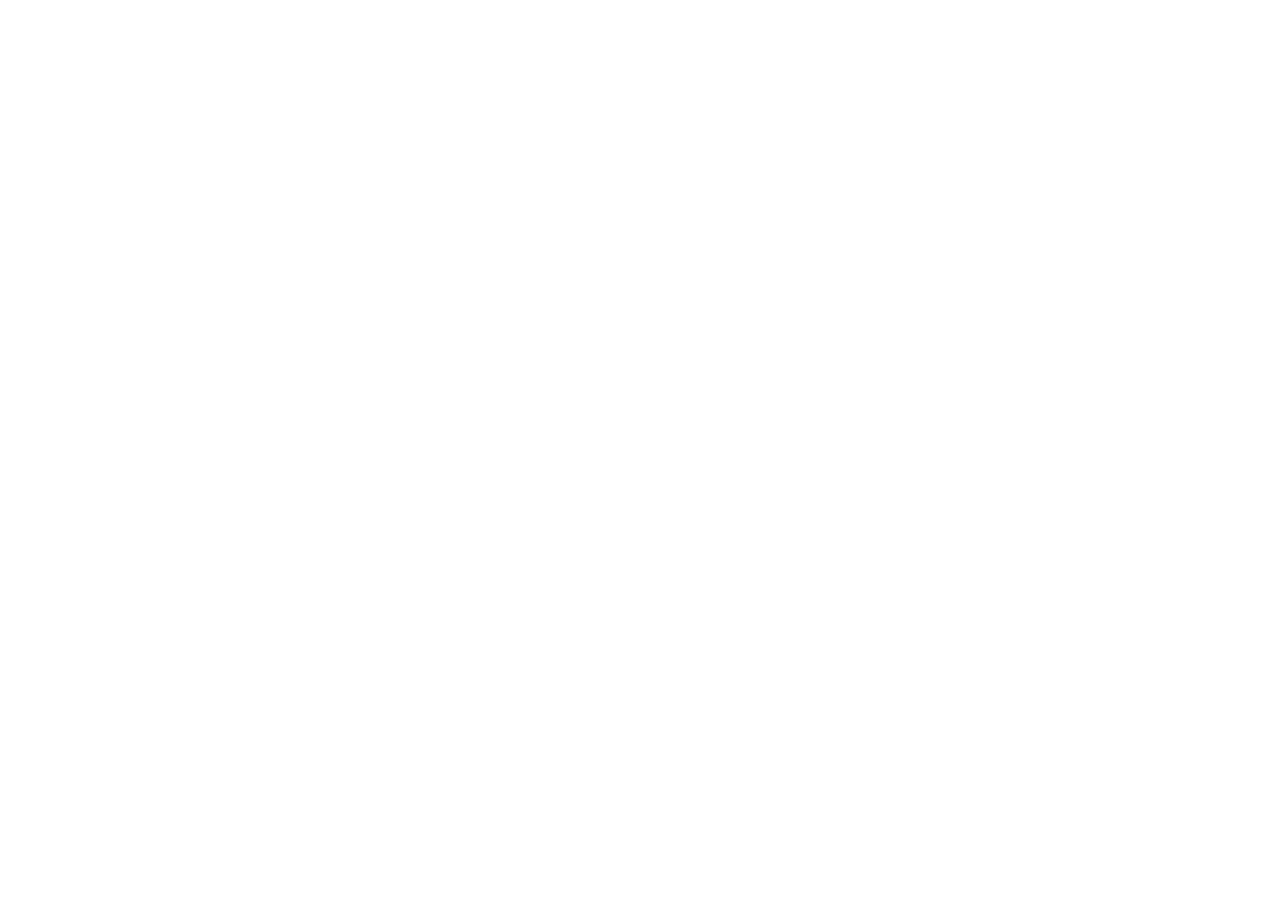
==== index.html @ cccccb7d "Añado index, login y mediainfo. Páginas iniciales" ====
<!DOCTYPE html>
<html lang="en">
   <head>
      <meta charset="UTF-8" />
      <meta name="viewport" content="width=device-width, initial-scale=1.0" />
      <title>Digital Video Streaming</title>
   </head>
   <body></body>
</html>
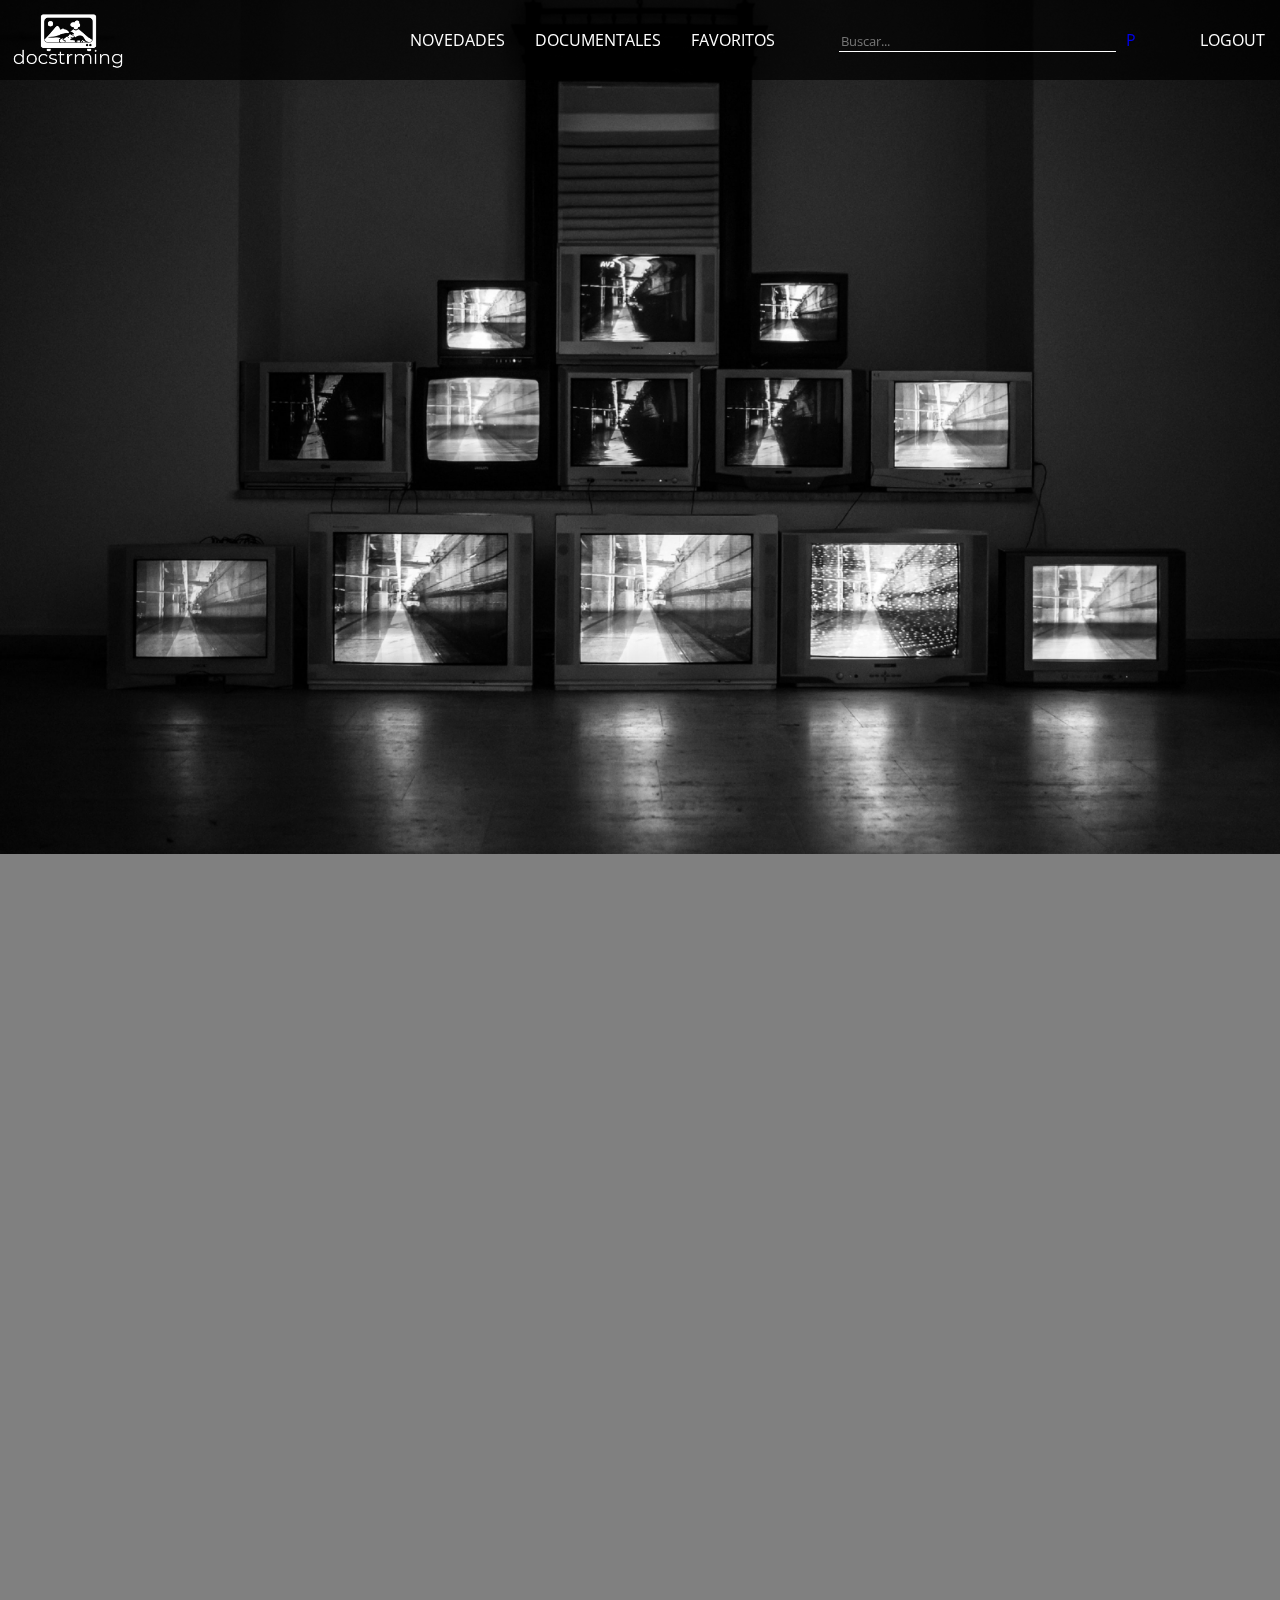
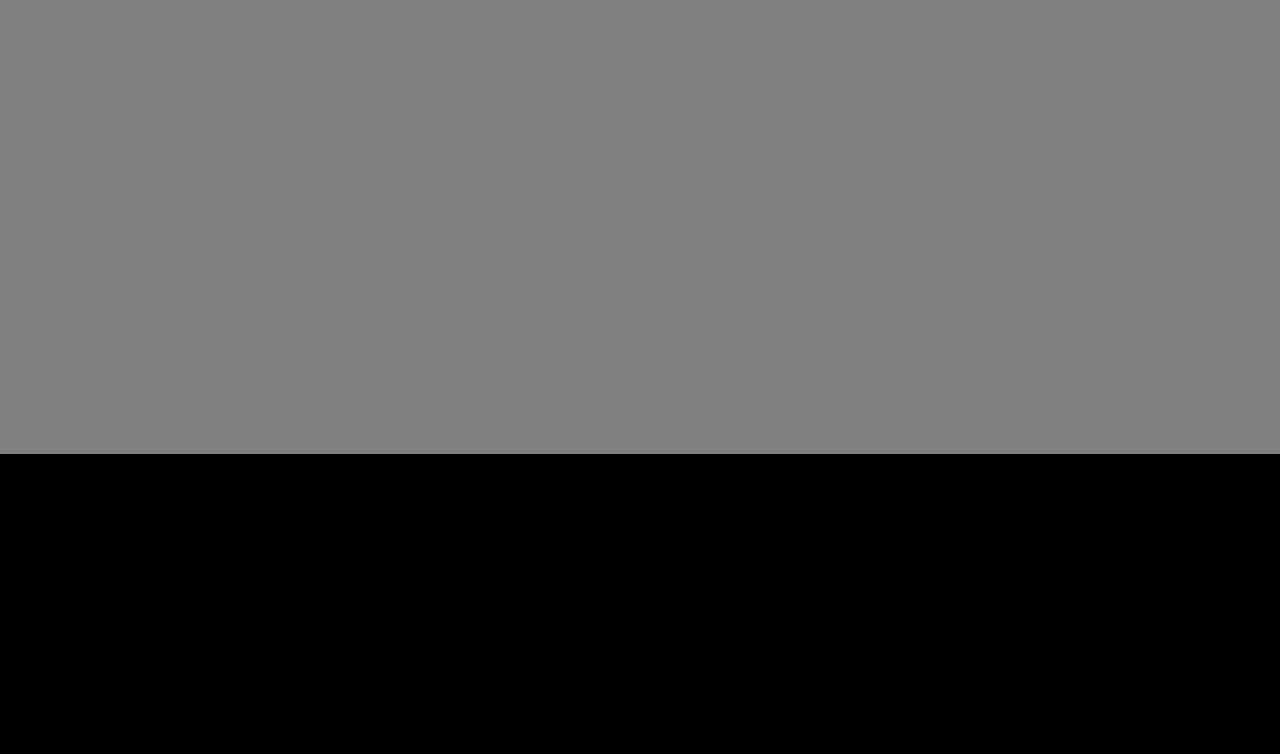
==== commit 79665b55: "- Modificado navbar - Añadido imagen de hero" ====
--- a/index.html
+++ b/index.html
@@ -4,6 +4,27 @@
       <meta charset="UTF-8" />
       <meta name="viewport" content="width=device-width, initial-scale=1.0" />
       <title>Digital Video Streaming</title>
+      <link rel="stylesheet" href="./css/reset.css" />
+      <link rel="stylesheet" href="./css/style.css" />
+      <link rel="stylesheet" href="./css/navbar.css" />
    </head>
-   <body></body>
+   <body>
+      <nav class="navbar">
+         <ul class="menu-list">
+            <li class="logo"><img src="./img/logo.png" alt="logo" /></li>
+            <li class="menu-item"><a href="#">Novedades</a></li>
+            <li class="menu-item"><a href="#">Documentales</a></li>
+            <li class="menu-item"><a href="#">Favoritos</a></li>
+            <li class="search">
+               <input type="text" placeholder="Buscar..." /><a href="#">P</a>
+            </li>
+            <li class="menu-item"><a href="#">Logout</a></li>
+         </ul>
+      </nav>
+      <header class="site-header">
+         <img src="./img/hero2.jpg" alt="Imagen Hero" />
+      </header>
+      <main class="main"></main>
+      <footer class="footer"></footer>
+   </body>
 </html>
--- a/css/style.css
+++ b/css/style.css
@@ -0,0 +1,25 @@
+@import url("https://fonts.googleapis.com/css2?family=Open+Sans:wght@400;700&display=swap");
+
+:root {
+   --max-width: 1000px;
+   --menu-height: 80px;
+}
+* {
+   font-family: "Open Sans", Arial, Helvetica, sans-serif;
+}
+
+.main {
+   background-color: gray;
+   height: 120rem;
+}
+
+.footer {
+   background-color: black;
+   height: 30rem;
+}
+
+.site-header img {
+   display: block;
+   filter: grayscale(100%);
+   height: auto;
+}
--- a/css/navbar.css
+++ b/css/navbar.css
@@ -0,0 +1,64 @@
+.navbar {
+   position: fixed;
+   top: 0;
+   width: 100%;
+   background-color: rgba(0, 0, 0, 0.7);
+   z-index: 100;
+}
+
+.menu-list {
+   list-style: none;
+   margin: 0;
+   padding: 0;
+   display: flex;
+   align-items: center;
+}
+
+.menu-item {
+   width: auto;
+}
+.search {
+   flex: 1;
+   text-align: center;
+}
+.search input {
+   width: 70%;
+   color: white;
+   background: transparent;
+   border: none;
+   border-bottom: 1px solid white;
+}
+.search a {
+   text-decoration: none;
+   margin-left: 1rem;
+}
+
+.menu-item > a {
+   display: block;
+   text-decoration: none;
+   color: white;
+   line-height: var(--menu-height);
+   text-align: center;
+   text-transform: uppercase;
+   padding: 0 1.5rem;
+   transition: all 0.3s ease;
+}
+
+.menu-item a:hover {
+   font-weight: bold;
+   color: red;
+}
+
+.logo {
+   flex: 1;
+}
+
+.logo > img {
+   height: var(--menu-height);
+   display: block;
+   padding: 1rem;
+}
+
+.logo img:hover {
+   cursor: pointer;
+}
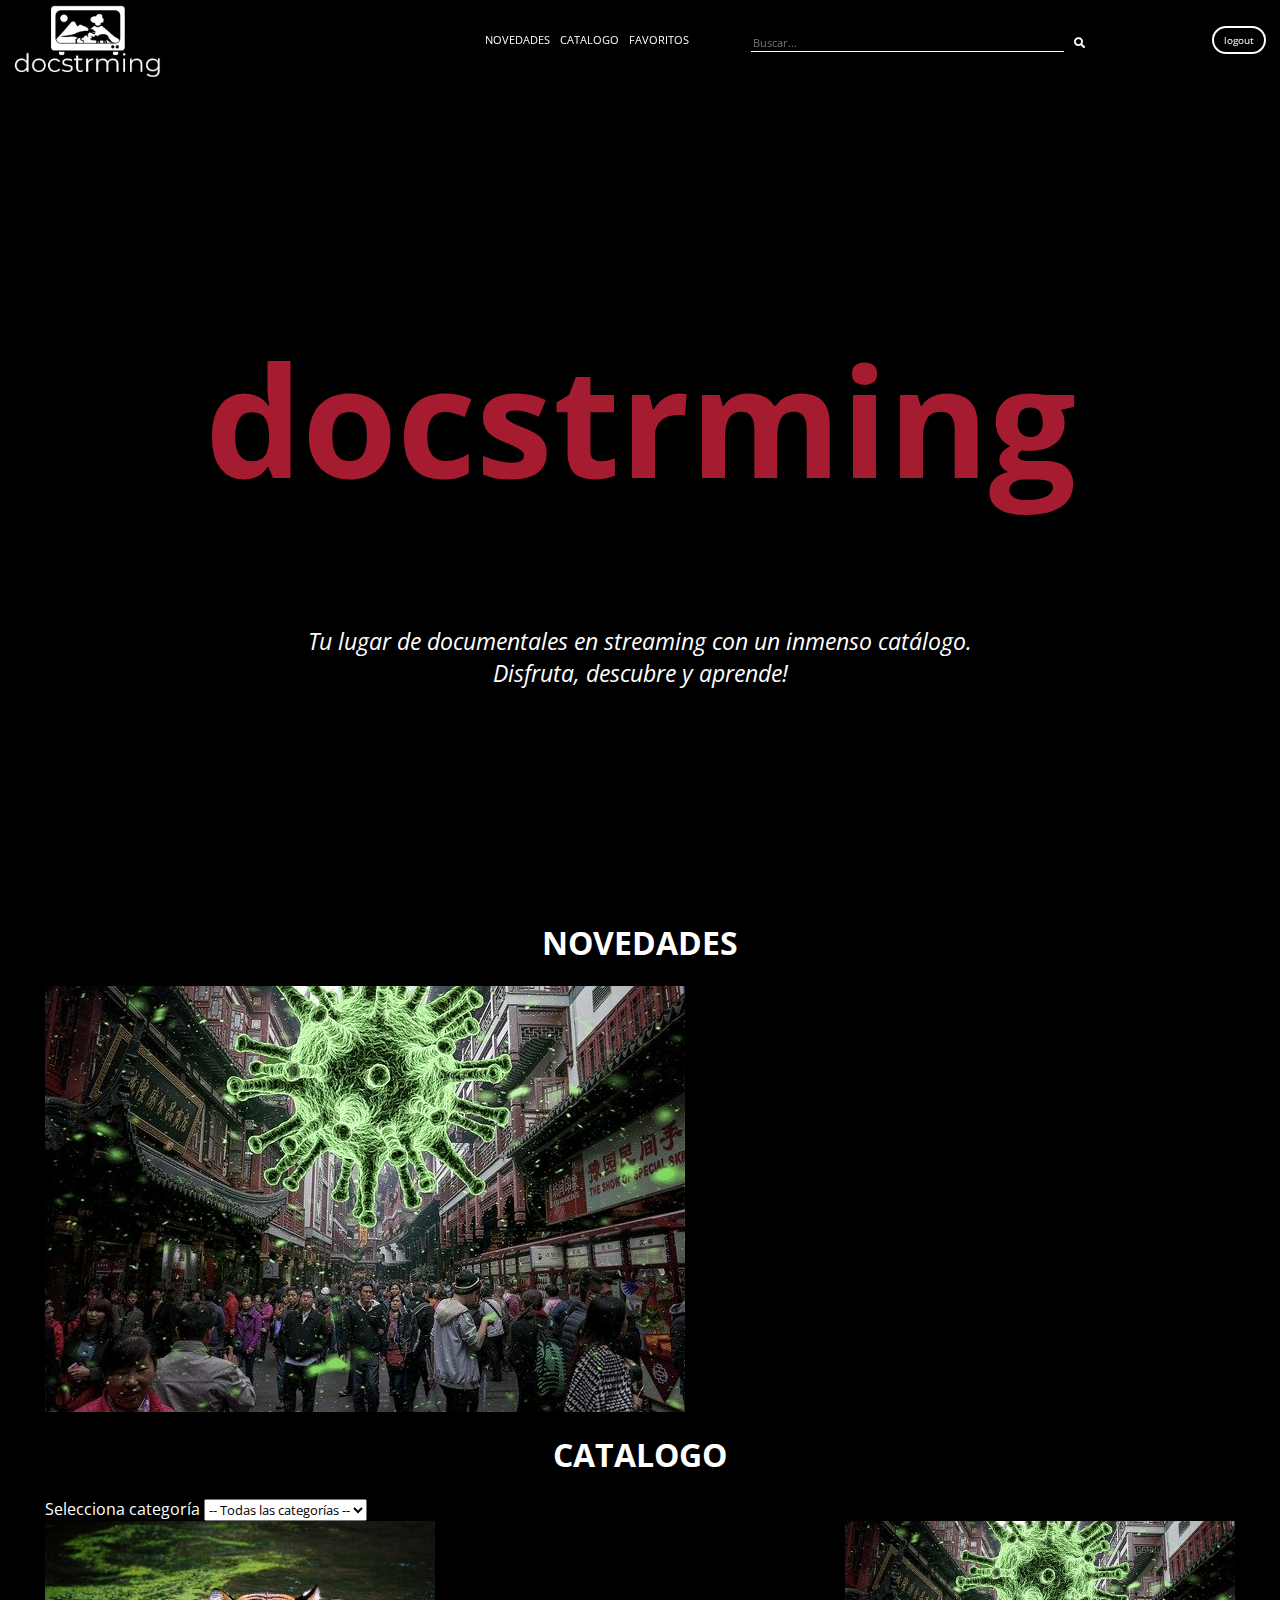
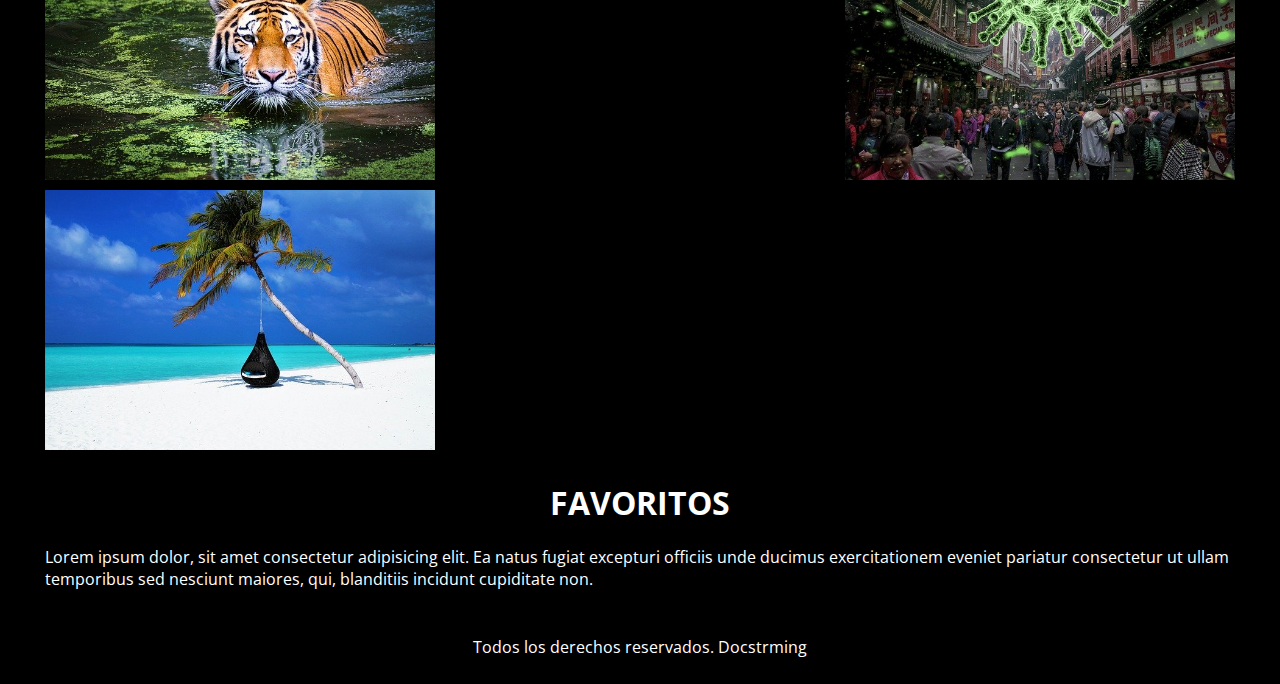
==== commit ff8c432f: "Seccion novedades y catalogo: progreso" ====
--- a/index.html
+++ b/index.html
@@ -3,28 +3,325 @@
    <head>
       <meta charset="UTF-8" />
       <meta name="viewport" content="width=device-width, initial-scale=1.0" />
-      <title>Digital Video Streaming</title>
+      <title>Docstrming</title>
+      <link
+         rel="stylesheet"
+         href="https://pro.fontawesome.com/releases/v5.13.0/css/all.css"
+      />
       <link rel="stylesheet" href="./css/reset.css" />
       <link rel="stylesheet" href="./css/style.css" />
       <link rel="stylesheet" href="./css/navbar.css" />
+      <link rel="stylesheet" href="./css/header.css" />
+      <link rel="stylesheet" href="./css/novedades.css" />
+      <link rel="stylesheet" href="./css/miniatura.css" />
+      <link rel="stylesheet" href="./css/catalogo.css" />
+      <link rel="stylesheet" href="./css/footer.css" />
    </head>
-   <body>
+   <body class="wrapper">
       <nav class="navbar">
+         <div class="logo">
+            <a href="#"><img src="./img/logo.png" alt="logo" /></a>
+         </div>
+
+         <input type="checkbox" id="burger-checkbox" />
+         <label for="burger-checkbox" class="burger-label">
+            <i class="fas fa-bars"></i>
+         </label>
+
          <ul class="menu-list">
-            <li class="logo"><img src="./img/logo.png" alt="logo" /></li>
-            <li class="menu-item"><a href="#">Novedades</a></li>
-            <li class="menu-item"><a href="#">Documentales</a></li>
-            <li class="menu-item"><a href="#">Favoritos</a></li>
-            <li class="search">
-               <input type="text" placeholder="Buscar..." /><a href="#">P</a>
+            <li class="menu-item"><a href="#novedades">Novedades</a></li>
+            <li class="menu-item"><a href="#catalogo">Catalogo</a></li>
+            <li class="menu-item"><a href="#favoritos">Favoritos</a></li>
+            <li class="search-item">
+               <input type="text" placeholder="Buscar..." /><a href="#"
+                  ><i class="fas fa-search"></i
+               ></a>
             </li>
-            <li class="menu-item"><a href="#">Logout</a></li>
          </ul>
+         <div class="logout">
+            <button class="button">logout</button>
+         </div>
       </nav>
       <header class="site-header">
-         <img src="./img/hero2.jpg" alt="Imagen Hero" />
+         <h1 class="main-title">Docstrming</h1>
+         <p>
+            Tu lugar de <span>documentales en streaming</span> con un inmenso
+            catálogo.
+         </p>
+         <p>Disfruta, descubre y aprende!</p>
       </header>
-      <main class="main"></main>
-      <footer class="footer"></footer>
+      <main class="main">
+         <section class="section novedades" id="novedades">
+            <h1>Novedades</h1>
+            <div class="novedades-wrapper">
+               <article class="doc-card">
+                  <a href="./detailinfo.html">
+                     <img src="./img/imagen21.jpg" alt="" />
+                     <div class="info-miniatura">
+                        <h2>Inteligencia Artificial</h2>
+                        <div class="no-info-mobile">
+                           <p><span>Genero:</span> Ciencia</p>
+                           <p><span>Año:</span> 2020</p>
+                           <p><span>Puntuación:</span> 3/5</p>
+                           <p>
+                              <span>Sinopsis:</span>
+                              Lorem ipsum dolor sit amet, consectetur
+                              adipisicing elit. Ipsam blanditiis, quo sunt
+                              facere obcaecati pariatur alias atque earum sed?
+                              Quia, ipsam reiciendis possimus!
+                           </p>
+                        </div>
+                     </div>
+                  </a>
+               </article>
+               <article class="doc-card">
+                  <a href="./detailinfo.html">
+                     <img src="./img/imagen3.jpg" alt="" />
+                     <div class="info-miniatura">
+                        <h2>Pandemia Covid-19</h2>
+                        <div class="no-info-mobile">
+                           <p><span>Genero:</span> Investigación</p>
+                           <p><span>Año:</span> 2020</p>
+                           <p><span>Puntuación:</span> 4/5</p>
+                           <p>
+                              <span>Sinopsis:</span>
+                              Lorem ipsum dolor sit amet, consectetur
+                              adipisicing elit. Ipsam blanditiis, quo sunt
+                              facere obcaecati pariatur alias atque earum sed?
+                              Quia, ipsam reiciendis possimus!
+                           </p>
+                        </div>
+                     </div>
+                  </a>
+               </article>
+               <article class="doc-card">
+                  <a href="./detailinfo.html">
+                     <img src="./img/imagen23.jpg" alt="" />
+                     <div class="info-miniatura">
+                        <h2>Grandes Castillos de Mundo</h2>
+                        <div class="no-info-mobile">
+                           <p><span>Genero:</span> Construcciones</p>
+                           <p><span>Año:</span> 2020</p>
+                           <p><span>Puntuación:</span> 4/5</p>
+                           <p>
+                              <span>Sinopsis:</span>
+                              Lorem ipsum dolor sit amet, consectetur
+                              adipisicing elit. Ipsam blanditiis, quo sunt
+                              facere obcaecati pariatur alias atque earum sed?
+                              Quia, ipsam reiciendis possimus!
+                           </p>
+                        </div>
+                     </div>
+                  </a>
+               </article>
+               <article class="doc-card">
+                  <a href="./detailinfo.html">
+                     <img src="./img/imagen24.jpg" alt="" />
+                     <div class="info-miniatura">
+                        <h2>Maestros de la pizza</h2>
+                        <div class="no-info-mobile">
+                           <p><span>Genero:</span> Comida</p>
+                           <p><span>Año:</span> 2020</p>
+                           <p><span>Puntuación:</span> 3/5</p>
+                           <p>
+                              <span>Sinopsis:</span> Lorem ipsum dolor sit amet,
+                              consectetur adipisicing elit. Ipsam blanditiis,
+                              quo sunt facere obcaecati pariatur alias atque
+                              earum sed? Quia, ipsam reiciendis possimus!
+                           </p>
+                        </div>
+                     </div>
+                  </a>
+               </article>
+            </div>
+         </section>
+
+         <section class="section catalogo" id="catalogo">
+            <h1>Catalogo</h1>
+            <div class="filter">
+               <label for="categoria">Selecciona categoría</label>
+               <select id="categoria" name="categoria">
+                  <option value="">-- Todas las categorías --</option>
+                  <option value="1">Ciencia</option>
+                  <option value="2">Investigación</option>
+                  <option value="3">Construcciones</option>
+                  <option value="4">Comida</option>
+                  <option value="5">Naturaleza</option>
+               </select>
+            </div>
+            <div class="catalogo-wrapper">
+               <article class="doc-card">
+                  <a href="./detailinfo.html">
+                     <img src="./img/imagen1.jpg" alt="" />
+                     <div class="info-miniatura">
+                        <h2>EL Tigre de Bengala</h2>
+                        <div class="no-info-mobile">
+                           <p><span>Genero:</span> Naturaleza</p>
+                           <p><span>Año:</span> 2007</p>
+                           <p><span>Puntuación:</span> 4/5</p>
+                           <p>
+                              <span>Sinopsis:</span>
+                              Lorem ipsum dolor sit amet, consectetur
+                              adipisicing elit. Ipsam blanditiis, quo sunt
+                              facere obcaecati pariatur alias atque earum sed?
+                              Quia, ipsam reiciendis possimus!
+                           </p>
+                        </div>
+                     </div>
+                  </a>
+               </article>
+               <article class="doc-card">
+                  <a href="./detailinfo.html">
+                     <img src="./img/imagen2.jpg" alt="" />
+                     <div class="info-miniatura">
+                        <h2>Piedras De Stonehenge</h2>
+                        <div class="no-info-mobile">
+                           <p><span>Genero:</span> Construcciones</p>
+                           <p><span>Año:</span> 2013</p>
+                           <p><span>Puntuación:</span> 2/5</p>
+                           <p>
+                              <span>Sinopsis:</span>
+                              Lorem ipsum dolor sit amet, consectetur
+                              adipisicing elit. Ipsam blanditiis, quo sunt
+                              facere obcaecati pariatur alias atque earum sed?
+                              Quia, ipsam reiciendis possimus!
+                           </p>
+                        </div>
+                     </div>
+                  </a>
+               </article>
+               <article class="doc-card">
+                  <a href="./detailinfo.html">
+                     <img src="./img/imagen3.jpg" alt="" />
+                     <div class="info-miniatura">
+                        <h2>Pandemia Covid-19</h2>
+                        <div class="no-info-mobile">
+                           <p><span>Genero:</span> Investigación</p>
+                           <p><span>Año:</span> 2020</p>
+                           <p><span>Puntuación:</span> 4/5</p>
+                           <p>
+                              <span>Sinopsis:</span>
+                              Lorem ipsum dolor sit amet, consectetur
+                              adipisicing elit. Ipsam blanditiis, quo sunt
+                              facere obcaecati pariatur alias atque earum sed?
+                              Quia, ipsam reiciendis possimus!
+                           </p>
+                        </div>
+                     </div>
+                  </a>
+               </article>
+               <article class="doc-card">
+                  <a href="./detailinfo.html">
+                     <img src="./img/imagen4.jpg" alt="" />
+                     <div class="info-miniatura">
+                        <h2>Islas Paradisiacas</h2>
+                        <div class="no-info-mobile">
+                           <p><span>Genero:</span> Naturaleza</p>
+                           <p><span>Año:</span> 2017</p>
+                           <p><span>Puntuación:</span> 4/5</p>
+                           <p>
+                              <span>Sinopsis:</span> Lorem ipsum dolor sit amet,
+                              consectetur adipisicing elit. Ipsam blanditiis,
+                              quo sunt facere obcaecati pariatur alias atque
+                              earum sed? Quia, ipsam reiciendis possimus!
+                           </p>
+                        </div>
+                     </div>
+                  </a>
+               </article>
+               <article class="doc-card">
+                  <a href="./detailinfo.html">
+                     <img src="./img/imagen21.jpg" alt="" />
+                     <div class="info-miniatura">
+                        <h2>Inteligencia Artificial</h2>
+                        <div class="no-info-mobile">
+                           <p><span>Genero:</span> Ciencia</p>
+                           <p><span>Año:</span> 2020</p>
+                           <p><span>Puntuación:</span> 3/5</p>
+                           <p>
+                              <span>Sinopsis:</span>
+                              Lorem ipsum dolor sit amet, consectetur
+                              adipisicing elit. Ipsam blanditiis, quo sunt
+                              facere obcaecati pariatur alias atque earum sed?
+                              Quia, ipsam reiciendis possimus!
+                           </p>
+                        </div>
+                     </div>
+                  </a>
+               </article>
+               <article class="doc-card">
+                  <a href="./detailinfo.html">
+                     <img src="./img/imagen22.jpg" alt="" />
+                     <div class="info-miniatura">
+                        <h2>Efectos del THC</h2>
+                        <div class="no-info-mobile">
+                           <p><span>Genero:</span> Investigación</p>
+                           <p><span>Año:</span> 2020</p>
+                           <p><span>Puntuación:</span> 4/5</p>
+                           <p>
+                              <span>Sinopsis:</span>
+                              Lorem ipsum dolor sit amet, consectetur
+                              adipisicing elit. Ipsam blanditiis, quo sunt
+                              facere obcaecati pariatur alias atque earum sed?
+                              Quia, ipsam reiciendis possimus!
+                           </p>
+                        </div>
+                     </div>
+                  </a>
+               </article>
+               <article class="doc-card">
+                  <a href="./detailinfo.html">
+                     <img src="./img/imagen23.jpg" alt="" />
+                     <div class="info-miniatura">
+                        <h2>Grandes Castillos de Mundo</h2>
+                        <div class="no-info-mobile">
+                           <p><span>Genero:</span> Construcciones</p>
+                           <p><span>Año:</span> 2020</p>
+                           <p><span>Puntuación:</span> 4/5</p>
+                           <p>
+                              <span>Sinopsis:</span>
+                              Lorem ipsum dolor sit amet, consectetur
+                              adipisicing elit. Ipsam blanditiis, quo sunt
+                              facere obcaecati pariatur alias atque earum sed?
+                              Quia, ipsam reiciendis possimus!
+                           </p>
+                        </div>
+                     </div>
+                  </a>
+               </article>
+               <article class="doc-card">
+                  <a href="./detailinfo.html">
+                     <img src="./img/imagen24.jpg" alt="" />
+                     <div class="info-miniatura">
+                        <h2>Maestros de la pizza</h2>
+                        <div class="no-info-mobile">
+                           <p><span>Genero:</span> Comida</p>
+                           <p><span>Año:</span> 2020</p>
+                           <p><span>Puntuación:</span> 3/5</p>
+                           <p>
+                              <span>Sinopsis:</span> Lorem ipsum dolor sit amet,
+                              consectetur adipisicing elit. Ipsam blanditiis,
+                              quo sunt facere obcaecati pariatur alias atque
+                              earum sed? Quia, ipsam reiciendis possimus!
+                           </p>
+                        </div>
+                     </div>
+                  </a>
+               </article>
+            </div>
+         </section>
+         <section class="section favoritos" id="favoritos">
+            <h1>Favoritos</h1>
+            <p>
+               Lorem ipsum dolor, sit amet consectetur adipisicing elit. Ea
+               natus fugiat excepturi officiis unde ducimus exercitationem
+               eveniet pariatur consectetur ut ullam temporibus sed nesciunt
+               maiores, qui, blanditiis incidunt cupiditate non.
+            </p>
+         </section>
+      </main>
+      <footer class="footer">
+         <p>Todos los derechos reservados. <a href="#">Docstrming</a></p>
+      </footer>
    </body>
 </html>
--- a/css/style.css
+++ b/css/style.css
@@ -1,25 +1,50 @@
 @import url("https://fonts.googleapis.com/css2?family=Open+Sans:wght@400;700&display=swap");
 
 :root {
-   --max-width: 1000px;
+   --max-width: 1200px;
    --menu-height: 80px;
+   --color-primario: #a51c30;
+   --color-secundario: #a7333f;
 }
 * {
    font-family: "Open Sans", Arial, Helvetica, sans-serif;
 }
+body {
+   background-color: black;
+}
+
+/* .wrapper {
+   display: flex;
+   flex-direction: column;
+   justify-content: space-between;
+} */
 
 .main {
-   background-color: gray;
-   height: 120rem;
+   max-width: var(--max-width);
+   color: white;
+   margin: 0 auto;
 }
 
-.footer {
-   background-color: black;
-   height: 30rem;
+.section {
+   margin: 2rem 0.5rem;
+}
+.section > h1 {
+   text-align: center;
+   text-transform: uppercase;
 }
 
-.site-header img {
-   display: block;
-   filter: grayscale(100%);
-   height: auto;
+/* Botones */
+.button {
+   padding: 0.5rem 1rem;
+   background-color: transparent;
+   border-radius: 21px;
+   color: white;
+   border: 2px solid white;
+   font-size: 1rem;
+   transition: all 0.3s ease-in-out;
 }
+.button:hover {
+   background-color: var(--color-primario);
+   border: 2px solid var(--color-primario);
+   cursor: pointer;
+}
--- a/css/navbar.css
+++ b/css/navbar.css
@@ -1,64 +1,143 @@
+/* Navbar responsive usando Mobile First */
+
 .navbar {
    position: fixed;
    top: 0;
-   width: 100%;
+   left: 0;
+   width: 100vw;
+   z-index: 9999;
+   height: var(--menu-height);
    background-color: rgba(0, 0, 0, 0.7);
-   z-index: 100;
+
+   display: flex;
+   flex-wrap: wrap;
+   align-items: center;
+   justify-content: space-between;
+   text-align: center;
 }
 
-.menu-list {
+.navbar .logo {
+   order: 1;
+   flex-basis: 35vw;
+}
+
+.logo img {
+   height: var(--menu-height);
+}
+.logo a {
+   display: block;
+   height: var(--menu-height);
+}
+
+.burger-label {
+   color: white;
+   order: 0;
+   flex-basis: 25vw;
+   text-align: center;
+   font-size: 2.8rem;
+}
+
+#burger-checkbox {
+   display: none;
+}
+
+/* Menu cerrado */
+.navbar .menu-list {
+   order: 3;
+   display: none;
+   text-align: center;
+   list-style: none;
+   font-size: 1.8rem;
+   margin: 0;
+}
+
+.navbar .logout {
+   order: 2;
+   margin-right: 1.4rem;
+   flex-basis: 25vw;
+}
+
+/* Menu abierto */
+#burger-checkbox:checked ~ .menu-list {
    list-style: none;
    margin: 0;
    padding: 0;
+   background-color: rgba(0, 0, 0, 0.7);
+   flex: 1;
+   height: calc(100vh - var(--menu-height));
+
    display: flex;
-   align-items: center;
+   flex-direction: column;
+   justify-content: space-evenly;
 }
 
-.menu-item {
-   width: auto;
-}
-.search {
-   flex: 1;
-   text-align: center;
-}
-.search input {
-   width: 70%;
+.menu-list a {
+   text-decoration: none;
    color: white;
-   background: transparent;
-   border: none;
-   border-bottom: 1px solid white;
-}
-.search a {
-   text-decoration: none;
-   margin-left: 1rem;
+   text-transform: uppercase;
 }
 
 .menu-item > a {
    display: block;
-   text-decoration: none;
-   color: white;
    line-height: var(--menu-height);
-   text-align: center;
-   text-transform: uppercase;
-   padding: 0 1.5rem;
-   transition: all 0.3s ease;
 }
 
-.menu-item a:hover {
-   font-weight: bold;
-   color: red;
+.search-item {
+   order: -1;
 }
 
-.logo {
-   flex: 1;
+.search-item > input {
+   background: none;
+   border: none;
+   border-bottom: 1px solid white;
+   color: gray;
+   font-size: 1.8rem;
+   width: 70%;
 }
 
-.logo > img {
-   height: var(--menu-height);
-   display: block;
-   padding: 1rem;
+.search-item a {
+   margin-left: 1rem;
+   text-decoration: none;
 }
 
-.logo img:hover {
-   cursor: pointer;
+/* Adaptamos contenido a pantallas mayores */
+@media (min-width: 768px) {
+   .burger-label {
+      display: none;
+   }
+   .navbar {
+      flex-wrap: nowrap;
+   }
+   .navbar a,
+   .navbar input {
+      font-size: 1.1rem;
+      margin-left: 1rem;
+   }
+
+   .navbar .logo,
+   .navbar .logout {
+      flex-basis: auto;
+   }
+   .navbar .menu-list {
+      display: inherit;
+      padding: 0;
+      order: 1;
+      flex-basis: 70%;
+
+      justify-content: flex-end;
+      align-items: center;
+   }
+
+   .menu-list a {
+      transition: color 0.3s ease-in-out;
+   }
+
+   .menu-list a:hover {
+      color: var(--color-primario);
+   }
+
+   .search-item {
+      order: 1;
+      flex-basis: 50%;
+   }
 }
--- a/css/header.css
+++ b/css/header.css
@@ -0,0 +1,30 @@
+.site-header {
+   background-image: url(../img/hero.jpg);
+   height: 100vh;
+   background-position: top center;
+   background-size: cover;
+   display: flex;
+   flex-direction: column;
+   align-items: center;
+   justify-content: center;
+   text-align: center;
+}
+.site-header h1 {
+   font-size: 15vw;
+   text-transform: lowercase;
+   color: var(--color-primario);
+}
+.site-header p {
+   color: white;
+   font-style: italic;
+   margin: 0 2rem;
+}
+
+@media (min-width: 768px) {
+   .site-header h1 {
+      font-size: 12vw;
+   }
+   .site-header p {
+      font-size: 1.8vw;
+   }
+}
--- a/css/miniatura.css
+++ b/css/miniatura.css
@@ -0,0 +1,49 @@
+.doc-card {
+   position: relative;
+}
+
+.doc-card a,
+.doc-card img {
+   display: block;
+   text-decoration: none;
+}
+
+.info-miniatura h2 {
+   color: white;
+   text-decoration: none;
+   font-weight: normal;
+   font-size: 0.8rem;
+   text-align: center;
+}
+.info-miniatura .no-info-mobile {
+   display: none;
+}
+
+@media (min-width: 768px) {
+   .info-miniatura {
+      position: absolute;
+      bottom: 0;
+      padding: 0.5rem;
+      background-color: rgba(125, 125, 125, 0.6);
+      color: white;
+      text-shadow: 1px 1px 1px rgb(0, 0, 0);
+
+      display: none;
+   }
+   .info-miniatura h2 {
+      font-size: 1.4rem;
+      font-weight: bold;
+      color: var(--color-primario);
+   }
+   .info-miniatura .no-info-mobile {
+      display: block;
+   }
+   .no-info-mobile span {
+      font-weight: 600;
+      text-transform: uppercase;
+   }
+
+   .doc-card:hover .info-miniatura {
+      display: block;
+   }
+}
--- a/css/catalogo.css
+++ b/css/catalogo.css
@@ -0,0 +1,5 @@
+.catalogo-wrapper {
+   display: grid;
+   grid-template-columns: repeat(3, 1fr);
+   gap: 1rem;
+}
--- a/css/footer.css
+++ b/css/footer.css
@@ -0,0 +1,15 @@
+.footer {
+   background-color: black;
+   color: white;
+   text-align: center;
+   padding: 1rem 0;
+}
+
+.footer a {
+   color: white;
+   text-decoration: none;
+}
+
+.footer a:hover {
+   color: var(--color-primario);
+}
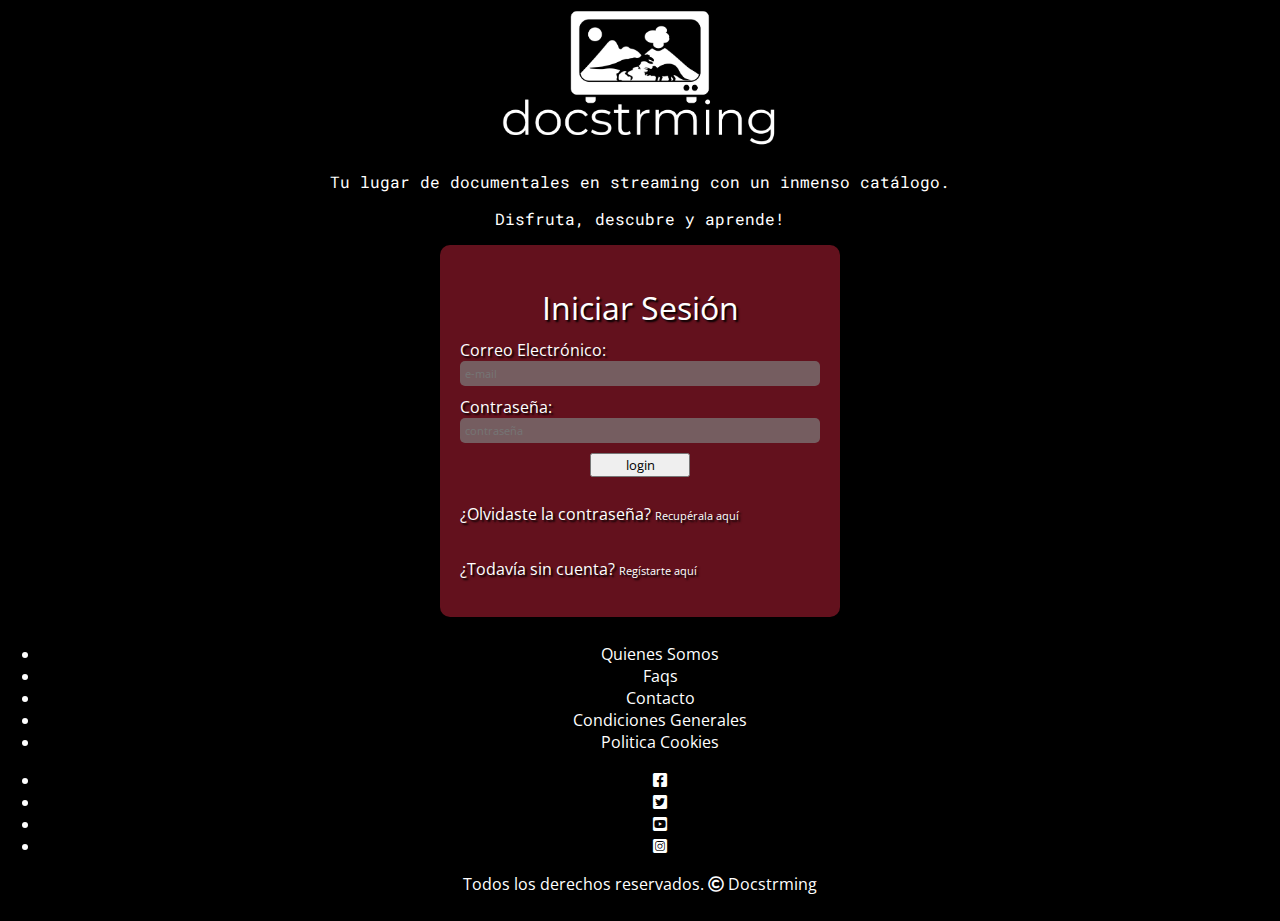
==== commit 83e74941: "- Finalizado pagina comming soon - Arreglos varios" ====
--- a/index.html
+++ b/index.html
@@ -4,324 +4,109 @@
       <meta charset="UTF-8" />
       <meta name="viewport" content="width=device-width, initial-scale=1.0" />
       <title>Docstrming</title>
+
       <link
          rel="stylesheet"
          href="https://pro.fontawesome.com/releases/v5.13.0/css/all.css"
       />
+
       <link rel="stylesheet" href="./css/reset.css" />
       <link rel="stylesheet" href="./css/style.css" />
-      <link rel="stylesheet" href="./css/navbar.css" />
-      <link rel="stylesheet" href="./css/header.css" />
-      <link rel="stylesheet" href="./css/novedades.css" />
-      <link rel="stylesheet" href="./css/miniatura.css" />
-      <link rel="stylesheet" href="./css/catalogo.css" />
+      <link rel="stylesheet" href="./css/botones.css" />
+      <link rel="stylesheet" href="./css/login.css" />
       <link rel="stylesheet" href="./css/footer.css" />
    </head>
-   <body class="wrapper">
-      <nav class="navbar">
-         <div class="logo">
-            <a href="#"><img src="./img/logo.png" alt="logo" /></a>
+   <body class="body-login">
+      <header class="login-header">
+         <img src="./img/logo.png" alt="logo" />
+
+         <div class="tag-line">
+            <p>
+               Tu lugar de documentales en streaming con un inmenso catálogo.
+            </p>
+            <p>Disfruta, descubre y aprende!</p>
          </div>
-
-         <input type="checkbox" id="burger-checkbox" />
-         <label for="burger-checkbox" class="burger-label">
-            <i class="fas fa-bars"></i>
-         </label>
-
-         <ul class="menu-list">
-            <li class="menu-item"><a href="#novedades">Novedades</a></li>
-            <li class="menu-item"><a href="#catalogo">Catalogo</a></li>
-            <li class="menu-item"><a href="#favoritos">Favoritos</a></li>
-            <li class="search-item">
-               <input type="text" placeholder="Buscar..." /><a href="#"
-                  ><i class="fas fa-search"></i
-               ></a>
-            </li>
-         </ul>
-         <div class="logout">
-            <button class="button">logout</button>
-         </div>
-      </nav>
-      <header class="site-header">
-         <h1 class="main-title">Docstrming</h1>
-         <p>
-            Tu lugar de <span>documentales en streaming</span> con un inmenso
-            catálogo.
-         </p>
-         <p>Disfruta, descubre y aprende!</p>
       </header>
       <main class="main">
-         <section class="section novedades" id="novedades">
-            <h1>Novedades</h1>
-            <div class="novedades-wrapper">
-               <article class="doc-card">
-                  <a href="./detailinfo.html">
-                     <img src="./img/imagen21.jpg" alt="" />
-                     <div class="info-miniatura">
-                        <h2>Inteligencia Artificial</h2>
-                        <div class="no-info-mobile">
-                           <p><span>Genero:</span> Ciencia</p>
-                           <p><span>Año:</span> 2020</p>
-                           <p><span>Puntuación:</span> 3/5</p>
-                           <p>
-                              <span>Sinopsis:</span>
-                              Lorem ipsum dolor sit amet, consectetur
-                              adipisicing elit. Ipsam blanditiis, quo sunt
-                              facere obcaecati pariatur alias atque earum sed?
-                              Quia, ipsam reiciendis possimus!
-                           </p>
-                        </div>
-                     </div>
-                  </a>
-               </article>
-               <article class="doc-card">
-                  <a href="./detailinfo.html">
-                     <img src="./img/imagen3.jpg" alt="" />
-                     <div class="info-miniatura">
-                        <h2>Pandemia Covid-19</h2>
-                        <div class="no-info-mobile">
-                           <p><span>Genero:</span> Investigación</p>
-                           <p><span>Año:</span> 2020</p>
-                           <p><span>Puntuación:</span> 4/5</p>
-                           <p>
-                              <span>Sinopsis:</span>
-                              Lorem ipsum dolor sit amet, consectetur
-                              adipisicing elit. Ipsam blanditiis, quo sunt
-                              facere obcaecati pariatur alias atque earum sed?
-                              Quia, ipsam reiciendis possimus!
-                           </p>
-                        </div>
-                     </div>
-                  </a>
-               </article>
-               <article class="doc-card">
-                  <a href="./detailinfo.html">
-                     <img src="./img/imagen23.jpg" alt="" />
-                     <div class="info-miniatura">
-                        <h2>Grandes Castillos de Mundo</h2>
-                        <div class="no-info-mobile">
-                           <p><span>Genero:</span> Construcciones</p>
-                           <p><span>Año:</span> 2020</p>
-                           <p><span>Puntuación:</span> 4/5</p>
-                           <p>
-                              <span>Sinopsis:</span>
-                              Lorem ipsum dolor sit amet, consectetur
-                              adipisicing elit. Ipsam blanditiis, quo sunt
-                              facere obcaecati pariatur alias atque earum sed?
-                              Quia, ipsam reiciendis possimus!
-                           </p>
-                        </div>
-                     </div>
-                  </a>
-               </article>
-               <article class="doc-card">
-                  <a href="./detailinfo.html">
-                     <img src="./img/imagen24.jpg" alt="" />
-                     <div class="info-miniatura">
-                        <h2>Maestros de la pizza</h2>
-                        <div class="no-info-mobile">
-                           <p><span>Genero:</span> Comida</p>
-                           <p><span>Año:</span> 2020</p>
-                           <p><span>Puntuación:</span> 3/5</p>
-                           <p>
-                              <span>Sinopsis:</span> Lorem ipsum dolor sit amet,
-                              consectetur adipisicing elit. Ipsam blanditiis,
-                              quo sunt facere obcaecati pariatur alias atque
-                              earum sed? Quia, ipsam reiciendis possimus!
-                           </p>
-                        </div>
-                     </div>
-                  </a>
-               </article>
-            </div>
-         </section>
+         <form class="form-login" action="main.html">
+            <h1>Iniciar Sesión</h1>
+            <label for="email">Correo Electrónico:</label>
+            <input type="email" id="email" placeholder="e-mail" required />
+            <label for="pwd">Contraseña:</label>
+            <input type="password" id="pwd" placeholder="contraseña" required />
+            <button class="button" type="submit">login</button>
+            <p>
+               ¿Olvidaste la contraseña?
+               <a href="#">Recupérala aquí</a>
+            </p>
 
-         <section class="section catalogo" id="catalogo">
-            <h1>Catalogo</h1>
-            <div class="filter">
-               <label for="categoria">Selecciona categoría</label>
-               <select id="categoria" name="categoria">
-                  <option value="">-- Todas las categorías --</option>
-                  <option value="1">Ciencia</option>
-                  <option value="2">Investigación</option>
-                  <option value="3">Construcciones</option>
-                  <option value="4">Comida</option>
-                  <option value="5">Naturaleza</option>
-               </select>
-            </div>
-            <div class="catalogo-wrapper">
-               <article class="doc-card">
-                  <a href="./detailinfo.html">
-                     <img src="./img/imagen1.jpg" alt="" />
-                     <div class="info-miniatura">
-                        <h2>EL Tigre de Bengala</h2>
-                        <div class="no-info-mobile">
-                           <p><span>Genero:</span> Naturaleza</p>
-                           <p><span>Año:</span> 2007</p>
-                           <p><span>Puntuación:</span> 4/5</p>
-                           <p>
-                              <span>Sinopsis:</span>
-                              Lorem ipsum dolor sit amet, consectetur
-                              adipisicing elit. Ipsam blanditiis, quo sunt
-                              facere obcaecati pariatur alias atque earum sed?
-                              Quia, ipsam reiciendis possimus!
-                           </p>
-                        </div>
-                     </div>
-                  </a>
-               </article>
-               <article class="doc-card">
-                  <a href="./detailinfo.html">
-                     <img src="./img/imagen2.jpg" alt="" />
-                     <div class="info-miniatura">
-                        <h2>Piedras De Stonehenge</h2>
-                        <div class="no-info-mobile">
-                           <p><span>Genero:</span> Construcciones</p>
-                           <p><span>Año:</span> 2013</p>
-                           <p><span>Puntuación:</span> 2/5</p>
-                           <p>
-                              <span>Sinopsis:</span>
-                              Lorem ipsum dolor sit amet, consectetur
-                              adipisicing elit. Ipsam blanditiis, quo sunt
-                              facere obcaecati pariatur alias atque earum sed?
-                              Quia, ipsam reiciendis possimus!
-                           </p>
-                        </div>
-                     </div>
-                  </a>
-               </article>
-               <article class="doc-card">
-                  <a href="./detailinfo.html">
-                     <img src="./img/imagen3.jpg" alt="" />
-                     <div class="info-miniatura">
-                        <h2>Pandemia Covid-19</h2>
-                        <div class="no-info-mobile">
-                           <p><span>Genero:</span> Investigación</p>
-                           <p><span>Año:</span> 2020</p>
-                           <p><span>Puntuación:</span> 4/5</p>
-                           <p>
-                              <span>Sinopsis:</span>
-                              Lorem ipsum dolor sit amet, consectetur
-                              adipisicing elit. Ipsam blanditiis, quo sunt
-                              facere obcaecati pariatur alias atque earum sed?
-                              Quia, ipsam reiciendis possimus!
-                           </p>
-                        </div>
-                     </div>
-                  </a>
-               </article>
-               <article class="doc-card">
-                  <a href="./detailinfo.html">
-                     <img src="./img/imagen4.jpg" alt="" />
-                     <div class="info-miniatura">
-                        <h2>Islas Paradisiacas</h2>
-                        <div class="no-info-mobile">
-                           <p><span>Genero:</span> Naturaleza</p>
-                           <p><span>Año:</span> 2017</p>
-                           <p><span>Puntuación:</span> 4/5</p>
-                           <p>
-                              <span>Sinopsis:</span> Lorem ipsum dolor sit amet,
-                              consectetur adipisicing elit. Ipsam blanditiis,
-                              quo sunt facere obcaecati pariatur alias atque
-                              earum sed? Quia, ipsam reiciendis possimus!
-                           </p>
-                        </div>
-                     </div>
-                  </a>
-               </article>
-               <article class="doc-card">
-                  <a href="./detailinfo.html">
-                     <img src="./img/imagen21.jpg" alt="" />
-                     <div class="info-miniatura">
-                        <h2>Inteligencia Artificial</h2>
-                        <div class="no-info-mobile">
-                           <p><span>Genero:</span> Ciencia</p>
-                           <p><span>Año:</span> 2020</p>
-                           <p><span>Puntuación:</span> 3/5</p>
-                           <p>
-                              <span>Sinopsis:</span>
-                              Lorem ipsum dolor sit amet, consectetur
-                              adipisicing elit. Ipsam blanditiis, quo sunt
-                              facere obcaecati pariatur alias atque earum sed?
-                              Quia, ipsam reiciendis possimus!
-                           </p>
-                        </div>
-                     </div>
-                  </a>
-               </article>
-               <article class="doc-card">
-                  <a href="./detailinfo.html">
-                     <img src="./img/imagen22.jpg" alt="" />
-                     <div class="info-miniatura">
-                        <h2>Efectos del THC</h2>
-                        <div class="no-info-mobile">
-                           <p><span>Genero:</span> Investigación</p>
-                           <p><span>Año:</span> 2020</p>
-                           <p><span>Puntuación:</span> 4/5</p>
-                           <p>
-                              <span>Sinopsis:</span>
-                              Lorem ipsum dolor sit amet, consectetur
-                              adipisicing elit. Ipsam blanditiis, quo sunt
-                              facere obcaecati pariatur alias atque earum sed?
-                              Quia, ipsam reiciendis possimus!
-                           </p>
-                        </div>
-                     </div>
-                  </a>
-               </article>
-               <article class="doc-card">
-                  <a href="./detailinfo.html">
-                     <img src="./img/imagen23.jpg" alt="" />
-                     <div class="info-miniatura">
-                        <h2>Grandes Castillos de Mundo</h2>
-                        <div class="no-info-mobile">
-                           <p><span>Genero:</span> Construcciones</p>
-                           <p><span>Año:</span> 2020</p>
-                           <p><span>Puntuación:</span> 4/5</p>
-                           <p>
-                              <span>Sinopsis:</span>
-                              Lorem ipsum dolor sit amet, consectetur
-                              adipisicing elit. Ipsam blanditiis, quo sunt
-                              facere obcaecati pariatur alias atque earum sed?
-                              Quia, ipsam reiciendis possimus!
-                           </p>
-                        </div>
-                     </div>
-                  </a>
-               </article>
-               <article class="doc-card">
-                  <a href="./detailinfo.html">
-                     <img src="./img/imagen24.jpg" alt="" />
-                     <div class="info-miniatura">
-                        <h2>Maestros de la pizza</h2>
-                        <div class="no-info-mobile">
-                           <p><span>Genero:</span> Comida</p>
-                           <p><span>Año:</span> 2020</p>
-                           <p><span>Puntuación:</span> 3/5</p>
-                           <p>
-                              <span>Sinopsis:</span> Lorem ipsum dolor sit amet,
-                              consectetur adipisicing elit. Ipsam blanditiis,
-                              quo sunt facere obcaecati pariatur alias atque
-                              earum sed? Quia, ipsam reiciendis possimus!
-                           </p>
-                        </div>
-                     </div>
-                  </a>
-               </article>
-            </div>
-         </section>
-         <section class="section favoritos" id="favoritos">
-            <h1>Favoritos</h1>
             <p>
-               Lorem ipsum dolor, sit amet consectetur adipisicing elit. Ea
-               natus fugiat excepturi officiis unde ducimus exercitationem
-               eveniet pariatur consectetur ut ullam temporibus sed nesciunt
-               maiores, qui, blanditiis incidunt cupiditate non.
+               ¿Todavía sin cuenta?
+               <a href="#">Regístarte aquí</a>
             </p>
-         </section>
+         </form>
       </main>
       <footer class="footer">
-         <p>Todos los derechos reservados. <a href="#">Docstrming</a></p>
+         <div class="foo-wrapper">
+            <aside class="web-links">
+               <ul class="enlaces-list">
+                  <li><a href="">Quienes Somos</a></li>
+                  <li><a href="">Faqs</a></li>
+                  <li><a href="">Contacto</a></li>
+                  <li><a href="">Condiciones Generales</a></li>
+                  <li><a href="">Politica Cookies</a></li>
+               </ul>
+            </aside>
+
+            <aside class="social-links">
+               <ul class="social-list">
+                  <li>
+                     <a
+                        href="#"
+                        target="_blank"
+                        rel="noreferrer noopener"
+                        class="social-link"
+                     >
+                        <i class="fab fa-facebook-square"></i>
+                     </a>
+                  </li>
+                  <li>
+                     <a
+                        href="#"
+                        target="_blank"
+                        rel="noreferrer noopener"
+                        class="social-link"
+                     >
+                        <i class="fab fa-twitter-square"></i>
+                     </a>
+                  </li>
+                  <li>
+                     <a
+                        href="#"
+                        target="_blank"
+                        rel="noreferrer noopener"
+                        class="social-link"
+                     >
+                        <i class="fab fa-youtube-square"></i>
+                     </a>
+                  </li>
+                  <li>
+                     <a
+                        href="#"
+                        target="_blank"
+                        rel="noreferrer noopener"
+                        class="social-link"
+                     >
+                        <i class="fab fa-instagram-square"></i>
+                     </a>
+                  </li>
+               </ul>
+            </aside>
+         </div>
+         <p>
+            Todos los derechos reservados.
+            <a href="#"> <i class="far fa-copyright"></i> Docstrming</a>
+         </p>
       </footer>
    </body>
 </html>
--- a/css/style.css
+++ b/css/style.css
@@ -1,50 +1,98 @@
-@import url("https://fonts.googleapis.com/css2?family=Open+Sans:wght@400;700&display=swap");
+@import url("https://fonts.googleapis.com/css2?family=Open+Sans:wght@400;700&family=Monoton&family=Roboto+Mono:ital,wght@1,300&display=swap");
 
 :root {
-   --max-width: 1200px;
+   --max-width: 1400px;
    --menu-height: 80px;
    --color-primario: #a51c30;
-   --color-secundario: #a7333f;
+   --color-secundario: #ac505e;
+   --color-navbar: rgba(165, 28, 48, 0.4);
 }
 * {
    font-family: "Open Sans", Arial, Helvetica, sans-serif;
 }
 body {
    background-color: black;
+   overflow-x: hidden;
 }
 
-/* .wrapper {
-   display: flex;
-   flex-direction: column;
-   justify-content: space-between;
-} */
-
+input[type="email"],
+input[type="password"] {
+   margin-bottom: 1rem;
+   background-color: rgba(125, 125, 125, 0.7);
+   border: none;
+   border-radius: 0.5rem;
+   padding: 0.5rem;
+   font-size: 1.1rem;
+}
 .main {
    max-width: var(--max-width);
-   color: white;
    margin: 0 auto;
 }
-
+/* Secciones en general*/
 .section {
-   margin: 2rem 0.5rem;
+   margin: 5rem auto;
+   color: white;
+   padding: 0 0.5rem;
 }
 .section > h1 {
-   text-align: center;
+   font-weight: normal;
+   margin-bottom: 1rem;
+   padding: 0 0.5rem;
    text-transform: uppercase;
+   border-bottom: 1px solid white;
 }
 
-/* Botones */
-.button {
-   padding: 0.5rem 1rem;
-   background-color: transparent;
-   border-radius: 21px;
-   color: white;
-   border: 2px solid white;
-   font-size: 1rem;
-   transition: all 0.3s ease-in-out;
+/* Secciones con degradado*/
+.section.sec-degradada {
+   background: rgba(0, 0, 0, 1);
+   background: -moz-linear-gradient(
+      top,
+      rgba(0, 0, 0, 1) 0%,
+      rgba(125, 125, 125, 1) 35%,
+      rgba(125, 125, 125, 1) 67%,
+      rgba(0, 0, 0, 1) 100%
+   );
+   background: -webkit-gradient(
+      left top,
+      left bottom,
+      color-stop(0%, rgba(0, 0, 0, 1)),
+      color-stop(35%, rgba(125, 125, 125, 1)),
+      color-stop(67%, rgba(125, 125, 125, 1)),
+      color-stop(100%, rgba(0, 0, 0, 1))
+   );
+   background: -webkit-linear-gradient(
+      top,
+      rgba(0, 0, 0, 1) 0%,
+      rgba(125, 125, 125, 1) 35%,
+      rgba(125, 125, 125, 1) 67%,
+      rgba(0, 0, 0, 1) 100%
+   );
+   background: -o-linear-gradient(
+      top,
+      rgba(0, 0, 0, 1) 0%,
+      rgba(125, 125, 125, 1) 35%,
+      rgba(125, 125, 125, 1) 67%,
+      rgba(0, 0, 0, 1) 100%
+   );
+   background: -ms-linear-gradient(
+      top,
+      rgba(0, 0, 0, 1) 0%,
+      rgba(125, 125, 125, 1) 35%,
+      rgba(125, 125, 125, 1) 67%,
+      rgba(0, 0, 0, 1) 100%
+   );
+   background: linear-gradient(
+      to bottom,
+      rgba(0, 0, 0, 1) 0%,
+      rgba(125, 125, 125, 1) 35%,
+      rgba(125, 125, 125, 1) 67%,
+      rgba(0, 0, 0, 1) 100%
+   );
+   filter: progid:DXImageTransform.Microsoft.gradient( startColorstr='#000000', endColorstr='#000000', GradientType=0 );
+   margin-left: calc(50% - 50vw);
+   margin-right: calc(50% - 50vw);
 }
-.button:hover {
-   background-color: var(--color-primario);
-   border: 2px solid var(--color-primario);
-   cursor: pointer;
+.sec-degradada > h1 {
+   margin: 0 auto;
+   max-width: var(--max-width);
 }
--- a/css/login.css
+++ b/css/login.css
@@ -0,0 +1,83 @@
+/* Ajusto página al 100vh y llevamos el footer al final */
+.body-login {
+   display: flex;
+   flex-direction: column;
+   height: 100vh;
+}
+.main {
+   flex-basis: 100%;
+   width: 100%;
+}
+
+.login-header {
+   text-align: center;
+}
+.login-header img {
+   height: 150px;
+}
+
+.login-header .tag-line {
+   margin-bottom: 1rem;
+   color: white;
+}
+.tag-line p {
+   font-family: "Roboto Mono", "Times New Roman", Times, serif;
+}
+
+.form-login {
+   background-color: rgba(165, 28, 48, 0.6);
+   color: white;
+   text-shadow: 2px 2px 2px black;
+   display: flex;
+   flex-direction: column;
+   margin: 0 1rem 4rem 1rem;
+   padding: 0.5rem;
+   border-radius: 1rem;
+}
+
+.form-login h1 {
+   text-align: center;
+   margin-bottom: 1rem;
+   font-weight: normal;
+}
+
+.form-login button {
+   margin-bottom: 1rem;
+}
+
+.form-login a {
+   margin-bottom: 1rem;
+   text-decoration: none;
+   font-size: 1.1rem;
+   color: white;
+   display: block;
+   line-height: 2rem;
+}
+
+@media (min-width: 768px) {
+   .body-login {
+      background-image: url("../img/login-bg.jpg");
+      background-position: top center;
+      background-size: cover;
+   }
+   .form-login {
+      width: 400px;
+      padding: 2rem;
+      margin: 0 auto;
+
+      -webkit-box-shadow: 6px 6px 5px -4px rgba(0, 0, 0, 1);
+      -moz-box-shadow: 6px 6px 5px -4px rgba(0, 0, 0, 1);
+      box-shadow: 6px 6px 5px -4px rgba(0, 0, 0, 1);
+   }
+   .form-login button {
+      margin-left: auto;
+      margin-right: auto;
+      width: 10rem;
+   }
+   .form-login a {
+      display: inline;
+   }
+   .form-login a:hover {
+      color: var(--color-primario);
+   }
+}
